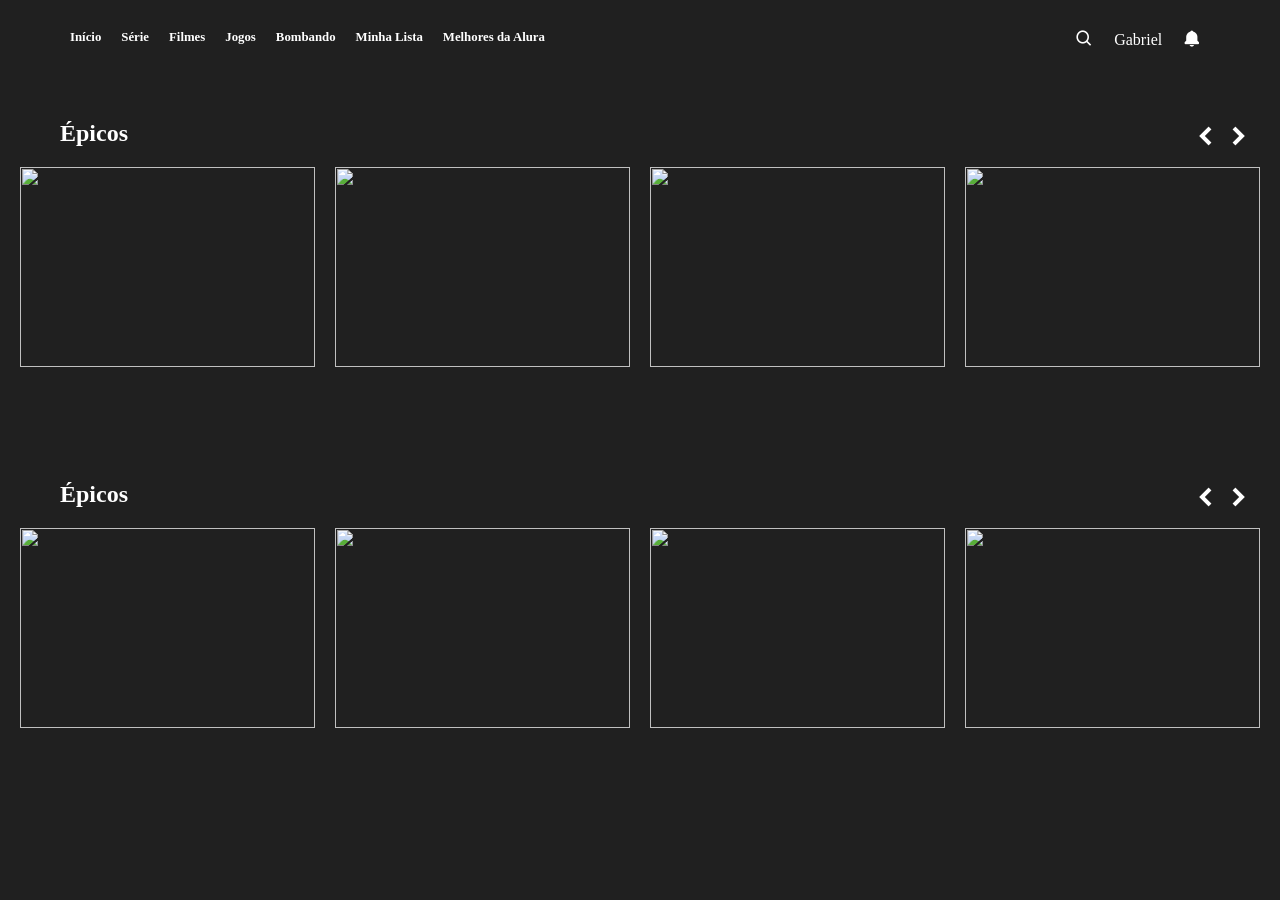
==== index.html @ 4fe4f34a "primeiro commit" ====
<!doctype html>
<html lang="pt-br">
  <head>
    <meta charset="UTF-8" />
    <meta name="viewport" content="width=device-width, initial-scale=1.0" />
    <title>Document</title>
    <link rel="stylesheet" href="style.css" />
    <link
      href="https://unpkg.com/boxicons@2.1.4/css/boxicons.min.css"
      rel="stylesheet"
    />
  </head>
  <body>
    <header>
      <div class="logo">
        <img
          src="https://agenciapnz.com/wp-content/uploads/Logo-Netflix-1024x430.png"
          alt=""
        />
      </div>

      <div class="menu">
        <ul>
          <li>Início</li>
          <li>Série</li>
          <li>Filmes</li>
          <li>Jogos</li>
          <li>Bombando</li>
          <li>Minha Lista</li>
          <li>Melhores da Alura</li>
        </ul>
      </div>

      <div class="menu-lateral-container">
        <div class="barra-pesquisa"><i class="bx bx-search"></i></div>

        <div class="name" id="name"><p>Gabriel</p></div>

        <div class="notificacao"><i class="bx bxs-bell"></i></div>

        <div class="icone-user">
          <img
            src="https://upload.wikimedia.org/wikipedia/commons/0/0b/Netflix-avatar.png"
            alt=""
          />
        </div>
      </div>
    </header>

    <main>
      <div class="container">
        <div class="titulo">
          <h2>Épicos</h2>
        </div>

        <div class="seta">
          <div class="esquerda"><i class="bx bxs-chevron-left"></i></div>
          <div class="direita"><i class="bx bxs-chevron-right"></i></div>
        </div>

        <div class="boxes">
          <div class="exibicao">
            <img
              src="https://img.odcdn.com.br/wp-content/uploads/2025/05/maze-runner-filmes-1920x1080.jpg"
              alt=""
            />
          </div>

          <div class="exibicao">
            <img
              src="https://disney.images.edge.bamgrid.com/ripcut-delivery/v2/variant/disney/af675c20-3a80-41ac-abcb-b669c3c44f63/compose?aspectRatio=1.78&format=webp&width=1200"
              alt=""
            />
          </div>

          <div class="exibicao">
            <img
              src="https://i.ytimg.com/vi/XSHjP9L0tWk/maxresdefault.jpg"
              alt=""
            />
          </div>

          <div class="exibicao">
            <img
              src="https://m.media-amazon.com/images/S/pv-target-images/dbd1c11119609081e7591e2b84380db0dfb2965503326d01acaa516fc80c0617._SX1080_FMjpg_.jpg"
              alt=""
            />
          </div>
        </div>
      </div>

      <div class="segundo-container">
        <div class="titulo">
          <h2>Épicos</h2>
        </div>

        <div class="seta">
          <div class="esquerda"><i class="bx bxs-chevron-left"></i></div>
          <div class="direita"><i class="bx bxs-chevron-right"></i></div>
        </div>

        <div class="boxes">
          <div class="exibicao">
            <img
              src="https://m.media-amazon.com/images/S/pv-target-images/da965f3ac7162bf10c0f8d99c7b33846fe7ca055e71ed0286732ecea974be565.jpg"
              alt=""
            />
          </div>

          <div class="exibicao">
            <img
              src="https://uploads.jovemnerd.com.br/wp-content/uploads/2024/07/the_boys_quarta_temporada_critica__l8nj292.jpg"
              alt=""
            />
          </div>

          <div class="exibicao">
            <img
              src="https://miro.medium.com/v2/resize:fit:1400/1*ELn2VylIgfDTb396AVS2FA.jpeg"
              alt=""
            />
          </div>

          <div class="exibicao">
            <img
              src="https://img.odcdn.com.br/wp-content/uploads/2024/08/Game-of-Thrones-1920x1080.jpg"
              alt=""
            />
          </div>
        </div>
      </div>
    </main>
  </body>
</html>
---- style.css ----
* {
  margin: 0;
  padding: 0;
  list-style: none;
  text-decoration: none;
  font-family: Sans-serif geométrica;
  box-sizing: border-box;
}

body {
  background-color: rgb(32, 32, 32);
  color: white;
}

header {
  position: fixed;
  display: flex;
  top: 0;
  left: 0;
  width: 100%;
  height: 9vh;
  z-index: 10;
  background-color: rgb(32, 32, 32);
}

.logo {
  display: flex;
  justify-content: flex-start;
  margin-left: 50px;
}

.logo img {
  width: 80%;
  height: auto;
}

.menu {
  display: flex;
  justify-content: flex-start;
  margin-left: 20px;
  margin-top: 30px;
}

.menu ul {
  display: flex;
  gap: 20px;
  color: white;
  font-size: 0.8rem;
  font-weight: 900;
}

.menu-lateral-container {
  position: absolute;
  width: 15%;
  height: 80%;
  right: 1%;
  top: 10%;
  display: flex;
  gap: 20px;
  align-items: center;
}

.barra-pesquisa i {
  font-size: 1.2rem;
}

.name {
  display: flex;
  white-space: nowrap;
  font-size: 1rem;
}

.notificacao {
  font-size: 1.2rem;
}

.icone-user img {
  width: 40%;
  border-radius: 50%;
}

main {
  position: relative;
  padding-top: 5em;
  height: auto;
}

.container {
  width: 100%;
  height: 20%;
  padding: 20px;
  position: relative;
}

.titulo,
.titulo h2 {
  margin: 20px;
  font-size: 1.5rem;
}

.seta {
  display: flex;
  position: absolute;
  right: 2%;
  top: 13%;
}

.seta i {
  font-size: 2rem;
  cursor: pointer;
}

.seta i:hover {
  background-color: rgba(199, 199, 199, 0.459);
  transition: 0.4s;
  border-radius: 50%;
  border: none;
}

.boxes {
  display: flex;
  gap: 20px;
  align-items: center;
}

.exibicao {
  flex: 1;
}

.exibicao img {
  width: 100%;
  height: 200px;
  object-fit: cover;
  cursor: pointer;
}

.segundo-container {
  padding: 20px;
  margin-top: 50px;
  position: relative;
}
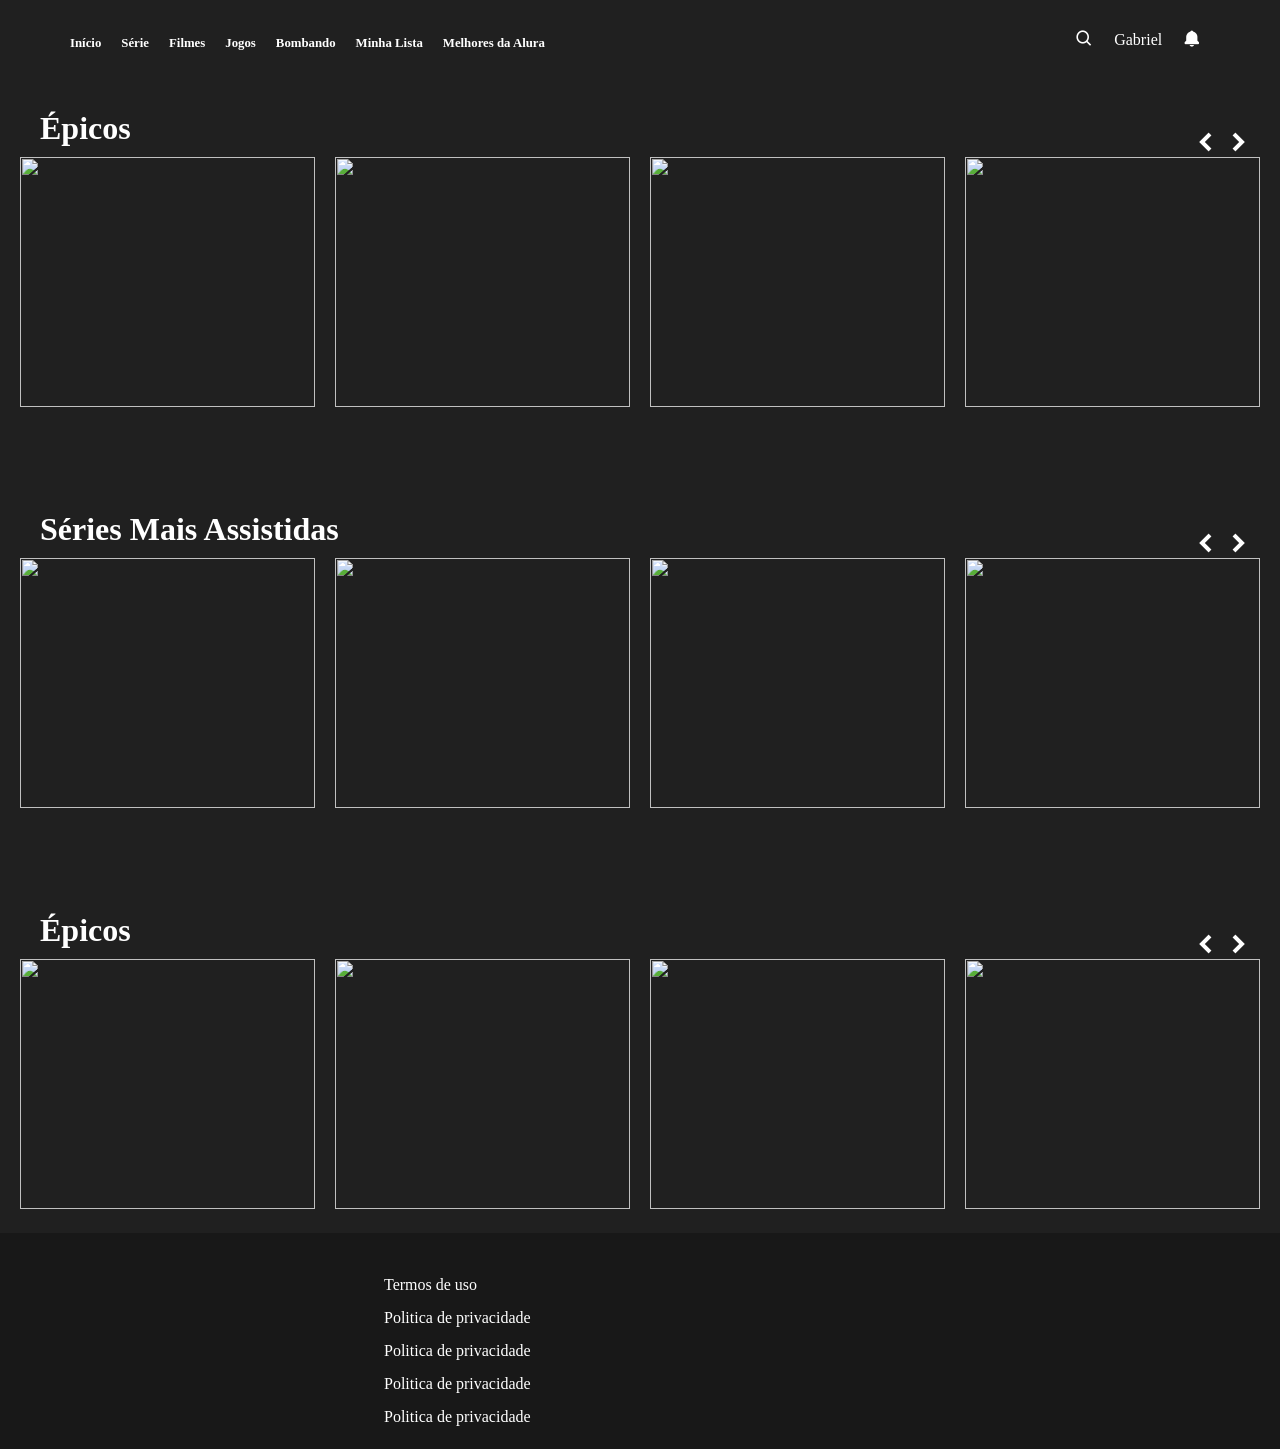
==== commit 50444afe: "segundo commit" ====
--- a/index.html
+++ b/index.html
@@ -91,6 +91,47 @@
 
       <div class="segundo-container">
         <div class="titulo">
+          <h2>Séries Mais Assistidas</h2>
+        </div>
+
+        <div class="seta">
+          <div class="esquerda"><i class="bx bxs-chevron-left"></i></div>
+          <div class="direita"><i class="bx bxs-chevron-right"></i></div>
+        </div>
+
+        <div class="boxes">
+          <div class="exibicao">
+            <img
+              src="https://m.media-amazon.com/images/S/pv-target-images/da965f3ac7162bf10c0f8d99c7b33846fe7ca055e71ed0286732ecea974be565.jpg"
+              alt=""
+            />
+          </div>
+
+          <div class="exibicao">
+            <img
+              src="https://uploads.jovemnerd.com.br/wp-content/uploads/2024/07/the_boys_quarta_temporada_critica__l8nj292.jpg"
+              alt=""
+            />
+          </div>
+
+          <div class="exibicao">
+            <img
+              src="https://miro.medium.com/v2/resize:fit:1400/1*ELn2VylIgfDTb396AVS2FA.jpeg"
+              alt=""
+            />
+          </div>
+
+          <div class="exibicao">
+            <img
+              src="https://img.odcdn.com.br/wp-content/uploads/2024/08/Game-of-Thrones-1920x1080.jpg"
+              alt=""
+            />
+          </div>
+        </div>
+      </div>
+
+      <div class="terceiro-container">
+        <div class="titulo">
           <h2>Épicos</h2>
         </div>
 
@@ -130,5 +171,17 @@
         </div>
       </div>
     </main>
+
+    <footer>
+      <div class="direitos">
+        <ul>
+          <a href="#"><li>Termos de uso</li></a>
+          <a href="#"><li>Politica de privacidade</li></a>
+          <a href="#"><li>Politica de privacidade</li></a>
+          <a href="#"><li>Politica de privacidade</li></a>
+          <a href="#"><li>Politica de privacidade</li></a>
+        </ul>
+      </div>
+    </footer>
   </body>
 </html>
--- a/style.css
+++ b/style.css
@@ -38,15 +38,25 @@
   display: flex;
   justify-content: flex-start;
   margin-left: 20px;
-  margin-top: 30px;
+  margin-top: 36px;
 }
 
 .menu ul {
   display: flex;
   gap: 20px;
   color: white;
+}
+
+.menu li {
+  cursor: pointer;
   font-size: 0.8rem;
   font-weight: 900;
+  transition: 0.3s;
+}
+
+.menu li:hover {
+  color: rgb(245, 3, 3);
+  transform: scale(1.1);
 }
 
 .menu-lateral-container {
@@ -75,7 +85,7 @@
 }
 
 .icone-user img {
-  width: 40%;
+  width: 30%;
   border-radius: 50%;
 }
 
@@ -94,8 +104,8 @@
 
 .titulo,
 .titulo h2 {
-  margin: 20px;
-  font-size: 1.5rem;
+  font-size: 2rem;
+  margin: 10px;
 }
 
 .seta {
@@ -129,13 +139,36 @@
 
 .exibicao img {
   width: 100%;
-  height: 200px;
+  height: 250px;
   object-fit: cover;
   cursor: pointer;
 }
 
-.segundo-container {
+.segundo-container,
+.terceiro-container {
   padding: 20px;
   margin-top: 50px;
   position: relative;
 }
+
+footer {
+  position: relative;
+  height: 24vh;
+  background-color: rgb(24, 24, 24);
+}
+
+.direitos {
+  position: absolute;
+  left: 30%;
+  top: 20%;
+}
+
+.direitos ul {
+  display: flex;
+  gap: 15px;
+  flex-direction: column;
+}
+
+.direitos a {
+  color: white;
+}
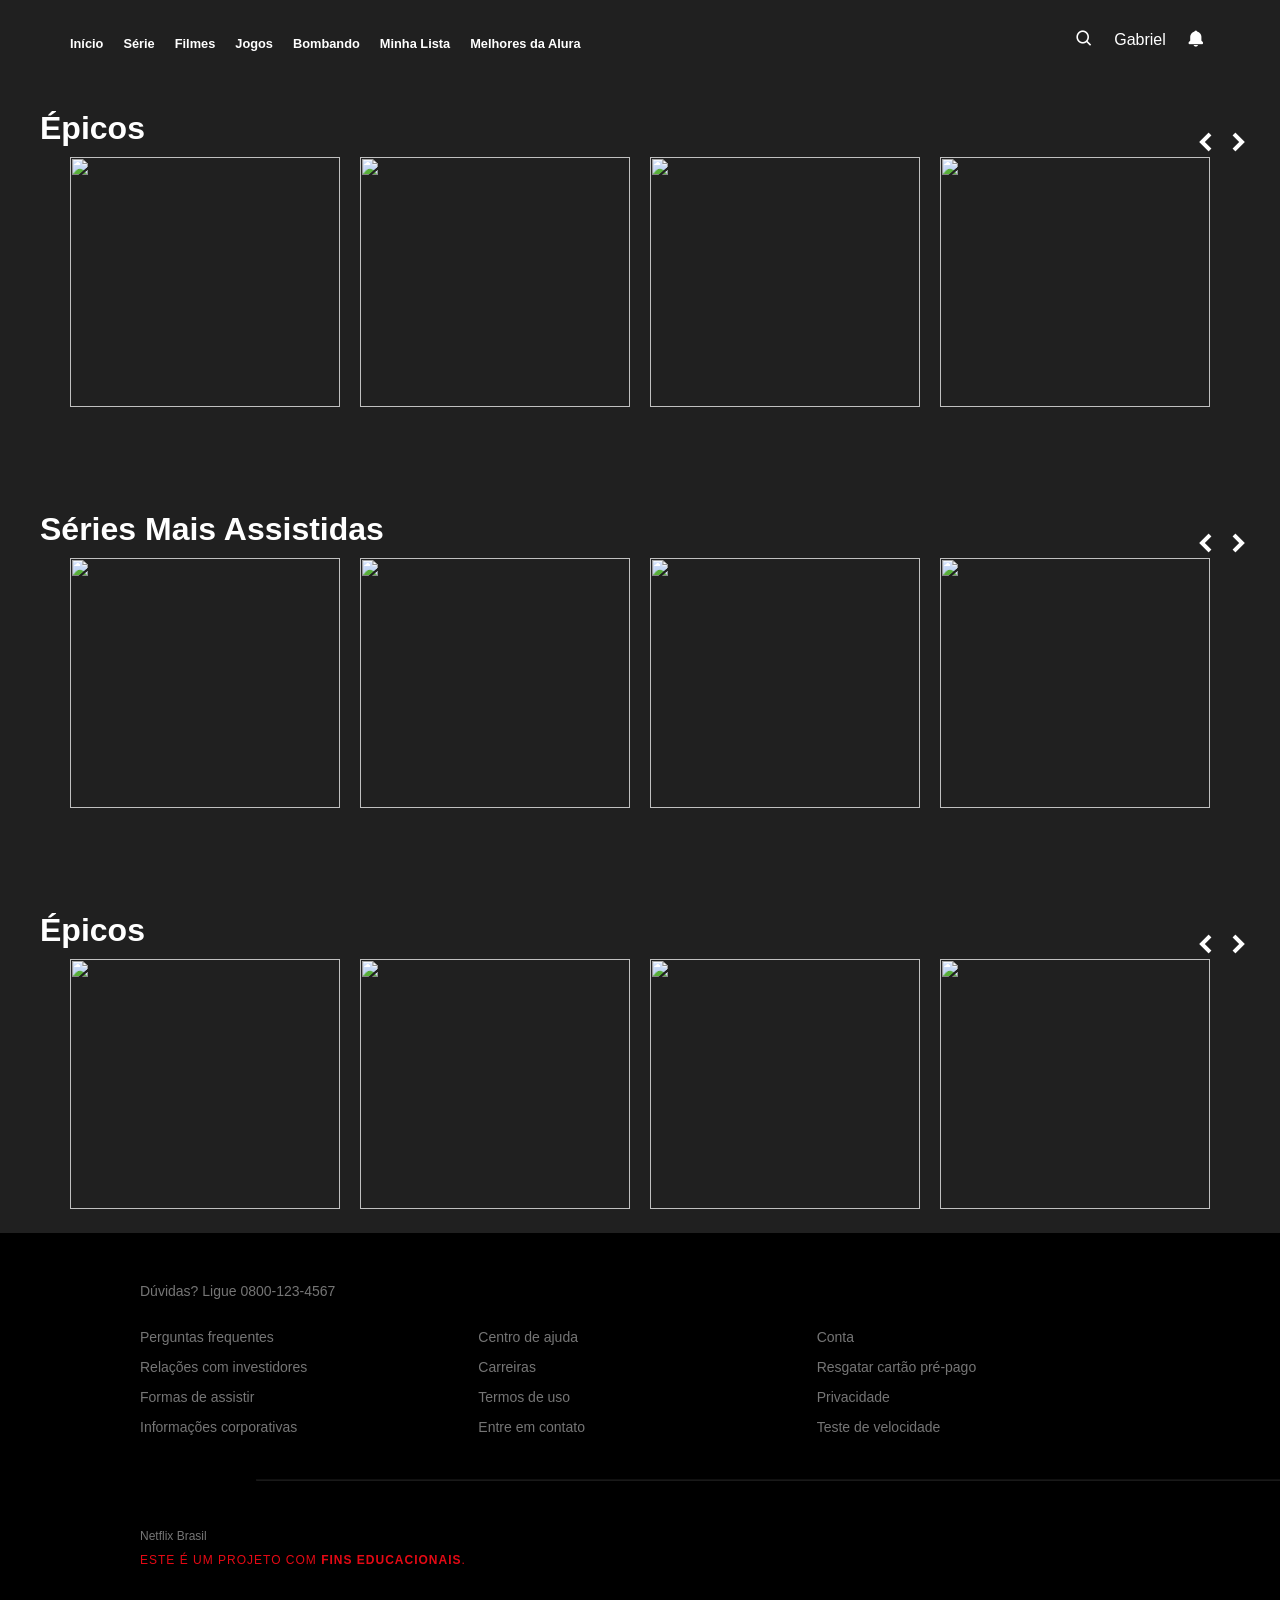
==== commit 5a0f6b43: "feat: adição do hover nos videos" ====
--- a/index.html
+++ b/index.html
@@ -45,6 +45,12 @@
           />
         </div>
       </div>
+
+      <div class="menu-responsivo">
+        <div class="icone-responsivo">
+          <i class="bx bx-menu"></i>
+        </div>
+      </div>
     </header>
 
     <main>
@@ -64,6 +70,8 @@
               src="https://img.odcdn.com.br/wp-content/uploads/2025/05/maze-runner-filmes-1920x1080.jpg"
               alt=""
             />
+
+            <div class="box-hover"></div>
           </div>
 
           <div class="exibicao">
@@ -71,6 +79,7 @@
               src="https://disney.images.edge.bamgrid.com/ripcut-delivery/v2/variant/disney/af675c20-3a80-41ac-abcb-b669c3c44f63/compose?aspectRatio=1.78&format=webp&width=1200"
               alt=""
             />
+            <div class="box-hover"></div>
           </div>
 
           <div class="exibicao">
@@ -78,6 +87,7 @@
               src="https://i.ytimg.com/vi/XSHjP9L0tWk/maxresdefault.jpg"
               alt=""
             />
+            <div class="box-hover"></div>
           </div>
 
           <div class="exibicao">
@@ -85,6 +95,7 @@
               src="https://m.media-amazon.com/images/S/pv-target-images/dbd1c11119609081e7591e2b84380db0dfb2965503326d01acaa516fc80c0617._SX1080_FMjpg_.jpg"
               alt=""
             />
+            <div class="box-hover"></div>
           </div>
         </div>
       </div>
@@ -172,15 +183,39 @@
       </div>
     </main>
 
-    <footer>
-      <div class="direitos">
-        <ul>
-          <a href="#"><li>Termos de uso</li></a>
-          <a href="#"><li>Politica de privacidade</li></a>
-          <a href="#"><li>Politica de privacidade</li></a>
-          <a href="#"><li>Politica de privacidade</li></a>
-          <a href="#"><li>Politica de privacidade</li></a>
-        </ul>
+    <footer class="footer-netflix">
+      <div class="footer-container">
+        <p class="footer-contact">Dúvidas? Ligue 0800-123-4567</p>
+
+        <div class="footer-links">
+          <ul class="footer-column">
+            <li><a href="#">Perguntas frequentes</a></li>
+            <li><a href="#">Relações com investidores</a></li>
+            <li><a href="#">Formas de assistir</a></li>
+            <li><a href="#">Informações corporativas</a></li>
+          </ul>
+          <ul class="footer-column">
+            <li><a href="#">Centro de ajuda</a></li>
+            <li><a href="#">Carreiras</a></li>
+            <li><a href="#">Termos de uso</a></li>
+            <li><a href="#">Entre em contato</a></li>
+          </ul>
+          <ul class="footer-column">
+            <li><a href="#">Conta</a></li>
+            <li><a href="#">Resgatar cartão pré-pago</a></li>
+            <li><a href="#">Privacidade</a></li>
+            <li><a href="#">Teste de velocidade</a></li>
+          </ul>
+        </div>
+
+        <hr />
+
+        <div class="footer-disclaimer">
+          <p>Netflix Brasil</p>
+          <p class="educational-tag">
+            Este é um projeto com <strong>fins educacionais</strong>.
+          </p>
+        </div>
       </div>
     </footer>
   </body>
--- a/style.css
+++ b/style.css
@@ -3,13 +3,17 @@
   padding: 0;
   list-style: none;
   text-decoration: none;
-  font-family: Sans-serif geométrica;
+  font-family: "Helvetica Neue", Helvetica, Arial, sans-serif;
   box-sizing: border-box;
 }
 
 body {
   background-color: rgb(32, 32, 32);
   color: white;
+}
+
+.menu-responsivo {
+  display: none;
 }
 
 header {
@@ -85,7 +89,7 @@
 }
 
 .icone-user img {
-  width: 30%;
+  width: 35px;
   border-radius: 50%;
 }
 
@@ -131,10 +135,12 @@
   display: flex;
   gap: 20px;
   align-items: center;
+  padding: 0 50px; /* Isso dá 50px de espaço na esquerda e na direita */
 }
 
 .exibicao {
   flex: 1;
+  position: relative;
 }
 
 .exibicao img {
@@ -144,6 +150,31 @@
   cursor: pointer;
 }
 
+.exibicao:hover img {
+  opacity: 0;
+}
+
+.box-hover {
+  position: absolute;
+  top: 0;
+  left: 10%;
+  width: 350px;
+  height: 35vh;
+  background-color: rgb(255, 255, 255);
+  border-radius: 12px;
+  opacity: 0;
+  transition: 0.2s;
+}
+
+.exibicao:hover,
+.box-hover:hover {
+  transition: 0.9s;
+  opacity: 1;
+  transform: scale(1.1);
+  cursor: pointer;
+}
+
+/* segunda area ____________________________________________ */
 .segundo-container,
 .terceiro-container {
   padding: 20px;
@@ -151,24 +182,88 @@
   position: relative;
 }
 
-footer {
-  position: relative;
-  height: 24vh;
-  background-color: rgb(24, 24, 24);
-}
-
-.direitos {
-  position: absolute;
-  left: 30%;
-  top: 20%;
-}
-
-.direitos ul {
-  display: flex;
+.footer-netflix {
+  background-color: #000;
+  color: #757575;
+  padding: 50px 5% 20px;
+
+  font-size: 14px;
+}
+
+.footer-container {
+  max-width: 1000px;
+  margin: 0 auto;
+}
+
+.footer-contact {
+  margin-bottom: 30px;
+}
+
+.footer-contact a {
+  color: #757575;
+}
+
+.footer-links {
+  display: grid;
+  grid-template-columns: repeat(1, 1fr);
   gap: 15px;
-  flex-direction: column;
-}
-
-.direitos a {
-  color: white;
-}
+  margin-bottom: 30px;
+}
+
+.footer-column li {
+  margin-bottom: 12px;
+}
+
+.footer-column a {
+  color: #757575;
+  display: inline-block;
+  position: relative;
+  padding-bottom: 2px;
+}
+
+hr {
+  position: absolute;
+  left: 20%;
+  width: 120vh;
+  opacity: 0.1;
+}
+
+.footer-column a::after {
+  content: "";
+  position: absolute;
+  bottom: 0;
+  left: 0;
+  width: 0;
+  height: 1px;
+  background-color: #757575;
+  transition: width 0.3s ease;
+}
+
+.footer-column a:hover::after {
+  width: 100%;
+}
+
+.footer-disclaimer {
+  margin-top: 80px;
+  font-size: 12px;
+}
+
+.educational-tag {
+  margin-top: 10px;
+  color: #e50914;
+  text-transform: uppercase;
+  letter-spacing: 1px;
+  margin-bottom: 50px;
+}
+
+@media (min-width: 600px) {
+  .footer-links {
+    grid-template-columns: repeat(3, 1fr);
+  }
+}
+
+@media (max-width: 800px) {
+  .menu {
+    display: none;
+  }
+}
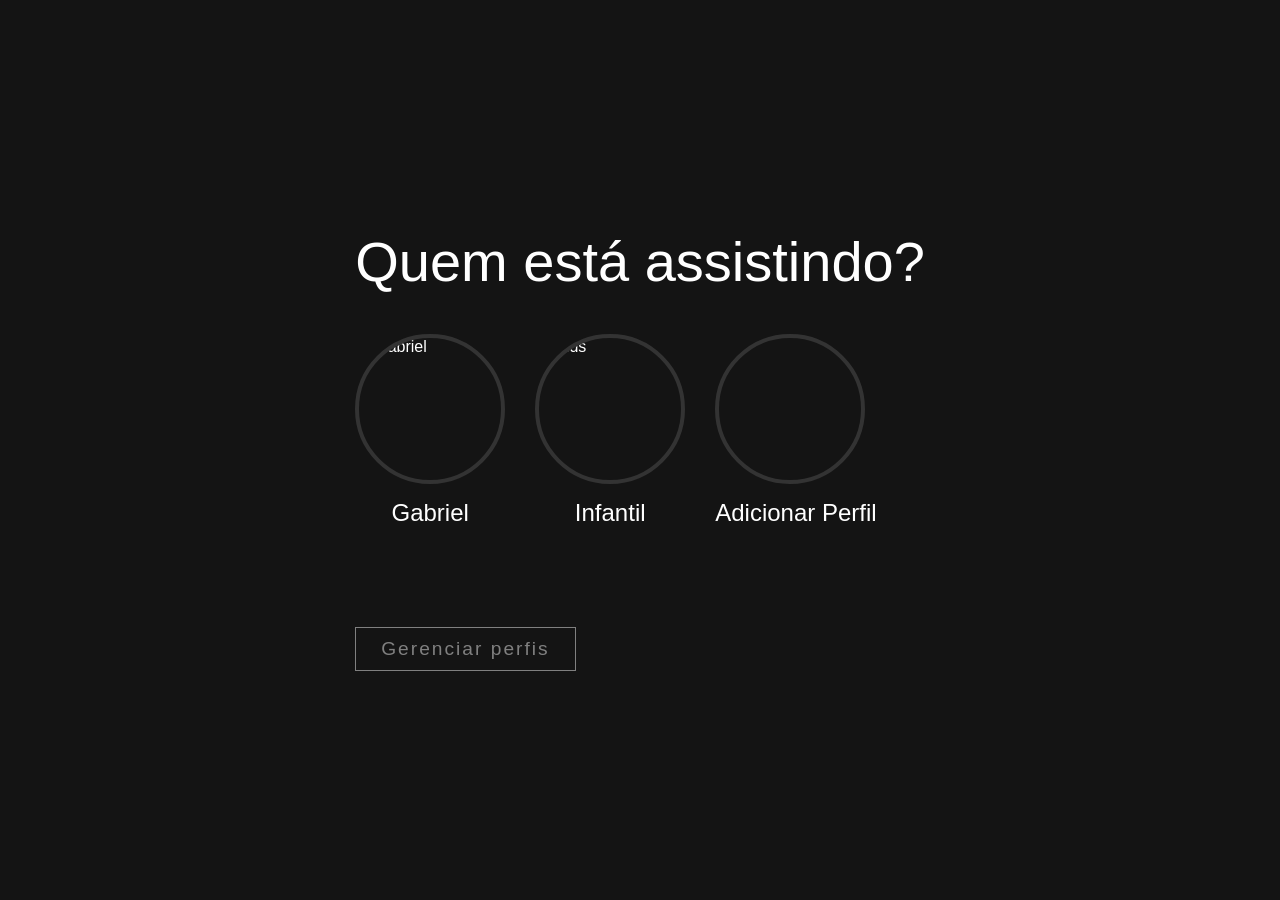
==== commit 1c16b7bb: "feat: tela de usuario e hover dos videos" ====
--- a/index.html
+++ b/index.html
@@ -1,222 +1,47 @@
 <!doctype html>
-<html lang="pt-br">
+<html lang="en">
   <head>
     <meta charset="UTF-8" />
     <meta name="viewport" content="width=device-width, initial-scale=1.0" />
     <title>Document</title>
-    <link rel="stylesheet" href="style.css" />
-    <link
-      href="https://unpkg.com/boxicons@2.1.4/css/boxicons.min.css"
-      rel="stylesheet"
-    />
+    <link rel="stylesheet" href="session.css" />
   </head>
   <body>
-    <header>
-      <div class="logo">
-        <img
-          src="https://agenciapnz.com/wp-content/uploads/Logo-Netflix-1024x430.png"
-          alt=""
-        />
-      </div>
+    <div id="profile-screen" class="profile-container">
+      <h1>Quem está assistindo?</h1>
 
-      <div class="menu">
-        <ul>
-          <li>Início</li>
-          <li>Série</li>
-          <li>Filmes</li>
-          <li>Jogos</li>
-          <li>Bombando</li>
-          <li>Minha Lista</li>
-          <li>Melhores da Alura</li>
-        </ul>
-      </div>
+      <div class="profiles-list">
+        <div class="profile-card" onclick="selectProfile('Gabriel')">
+          <div class="avatar-wrapper">
+            <img
+              src="https://mir-s3-cdn-cf.behance.net/project_modules/disp/1bdc9a33850498.56ba69ac2ba5b.png"
+              alt="Gabriel"
+            />
+          </div>
+          <span>Gabriel</span>
+        </div>
 
-      <div class="menu-lateral-container">
-        <div class="barra-pesquisa"><i class="bx bx-search"></i></div>
+        <div class="profile-card" onclick="selectProfile('Infantil')">
+          <div class="avatar-wrapper">
+            <img
+              src="https://i.pinimg.com/736x/ec/74/7a/ec747a688a5d6232663caaf114bad1c3.jpg"
+              alt="Kids"
+            />
+          </div>
+          <span>Infantil</span>
+        </div>
 
-        <div class="name" id="name"><p>Gabriel</p></div>
-
-        <div class="notificacao"><i class="bx bxs-bell"></i></div>
-
-        <div class="icone-user">
-          <img
-            src="https://upload.wikimedia.org/wikipedia/commons/0/0b/Netflix-avatar.png"
-            alt=""
-          />
+        <div class="profile-card">
+          <div class="avatar-wrapper add-profile">
+            <i class="bx bx-plus-circle"></i>
+          </div>
+          <span>Adicionar Perfil</span>
         </div>
       </div>
 
-      <div class="menu-responsivo">
-        <div class="icone-responsivo">
-          <i class="bx bx-menu"></i>
-        </div>
-      </div>
-    </header>
+      <button class="manage-profiles">Gerenciar perfis</button>
+    </div>
 
-    <main>
-      <div class="container">
-        <div class="titulo">
-          <h2>Épicos</h2>
-        </div>
-
-        <div class="seta">
-          <div class="esquerda"><i class="bx bxs-chevron-left"></i></div>
-          <div class="direita"><i class="bx bxs-chevron-right"></i></div>
-        </div>
-
-        <div class="boxes">
-          <div class="exibicao">
-            <img
-              src="https://img.odcdn.com.br/wp-content/uploads/2025/05/maze-runner-filmes-1920x1080.jpg"
-              alt=""
-            />
-
-            <div class="box-hover"></div>
-          </div>
-
-          <div class="exibicao">
-            <img
-              src="https://disney.images.edge.bamgrid.com/ripcut-delivery/v2/variant/disney/af675c20-3a80-41ac-abcb-b669c3c44f63/compose?aspectRatio=1.78&format=webp&width=1200"
-              alt=""
-            />
-            <div class="box-hover"></div>
-          </div>
-
-          <div class="exibicao">
-            <img
-              src="https://i.ytimg.com/vi/XSHjP9L0tWk/maxresdefault.jpg"
-              alt=""
-            />
-            <div class="box-hover"></div>
-          </div>
-
-          <div class="exibicao">
-            <img
-              src="https://m.media-amazon.com/images/S/pv-target-images/dbd1c11119609081e7591e2b84380db0dfb2965503326d01acaa516fc80c0617._SX1080_FMjpg_.jpg"
-              alt=""
-            />
-            <div class="box-hover"></div>
-          </div>
-        </div>
-      </div>
-
-      <div class="segundo-container">
-        <div class="titulo">
-          <h2>Séries Mais Assistidas</h2>
-        </div>
-
-        <div class="seta">
-          <div class="esquerda"><i class="bx bxs-chevron-left"></i></div>
-          <div class="direita"><i class="bx bxs-chevron-right"></i></div>
-        </div>
-
-        <div class="boxes">
-          <div class="exibicao">
-            <img
-              src="https://m.media-amazon.com/images/S/pv-target-images/da965f3ac7162bf10c0f8d99c7b33846fe7ca055e71ed0286732ecea974be565.jpg"
-              alt=""
-            />
-          </div>
-
-          <div class="exibicao">
-            <img
-              src="https://uploads.jovemnerd.com.br/wp-content/uploads/2024/07/the_boys_quarta_temporada_critica__l8nj292.jpg"
-              alt=""
-            />
-          </div>
-
-          <div class="exibicao">
-            <img
-              src="https://miro.medium.com/v2/resize:fit:1400/1*ELn2VylIgfDTb396AVS2FA.jpeg"
-              alt=""
-            />
-          </div>
-
-          <div class="exibicao">
-            <img
-              src="https://img.odcdn.com.br/wp-content/uploads/2024/08/Game-of-Thrones-1920x1080.jpg"
-              alt=""
-            />
-          </div>
-        </div>
-      </div>
-
-      <div class="terceiro-container">
-        <div class="titulo">
-          <h2>Épicos</h2>
-        </div>
-
-        <div class="seta">
-          <div class="esquerda"><i class="bx bxs-chevron-left"></i></div>
-          <div class="direita"><i class="bx bxs-chevron-right"></i></div>
-        </div>
-
-        <div class="boxes">
-          <div class="exibicao">
-            <img
-              src="https://m.media-amazon.com/images/S/pv-target-images/da965f3ac7162bf10c0f8d99c7b33846fe7ca055e71ed0286732ecea974be565.jpg"
-              alt=""
-            />
-          </div>
-
-          <div class="exibicao">
-            <img
-              src="https://uploads.jovemnerd.com.br/wp-content/uploads/2024/07/the_boys_quarta_temporada_critica__l8nj292.jpg"
-              alt=""
-            />
-          </div>
-
-          <div class="exibicao">
-            <img
-              src="https://miro.medium.com/v2/resize:fit:1400/1*ELn2VylIgfDTb396AVS2FA.jpeg"
-              alt=""
-            />
-          </div>
-
-          <div class="exibicao">
-            <img
-              src="https://img.odcdn.com.br/wp-content/uploads/2024/08/Game-of-Thrones-1920x1080.jpg"
-              alt=""
-            />
-          </div>
-        </div>
-      </div>
-    </main>
-
-    <footer class="footer-netflix">
-      <div class="footer-container">
-        <p class="footer-contact">Dúvidas? Ligue 0800-123-4567</p>
-
-        <div class="footer-links">
-          <ul class="footer-column">
-            <li><a href="#">Perguntas frequentes</a></li>
-            <li><a href="#">Relações com investidores</a></li>
-            <li><a href="#">Formas de assistir</a></li>
-            <li><a href="#">Informações corporativas</a></li>
-          </ul>
-          <ul class="footer-column">
-            <li><a href="#">Centro de ajuda</a></li>
-            <li><a href="#">Carreiras</a></li>
-            <li><a href="#">Termos de uso</a></li>
-            <li><a href="#">Entre em contato</a></li>
-          </ul>
-          <ul class="footer-column">
-            <li><a href="#">Conta</a></li>
-            <li><a href="#">Resgatar cartão pré-pago</a></li>
-            <li><a href="#">Privacidade</a></li>
-            <li><a href="#">Teste de velocidade</a></li>
-          </ul>
-        </div>
-
-        <hr />
-
-        <div class="footer-disclaimer">
-          <p>Netflix Brasil</p>
-          <p class="educational-tag">
-            Este é um projeto com <strong>fins educacionais</strong>.
-          </p>
-        </div>
-      </div>
-    </footer>
+    <script src="script.js"></script>
   </body>
 </html>
--- a/session.css
+++ b/session.css
@@ -0,0 +1,76 @@
+* {
+  margin: 0;
+  padding: 0;
+  box-sizing: border-box;
+}
+
+body {
+  height: 100vh;
+  display: flex;
+  flex-direction: column;
+  align-items: center;
+  justify-content: center;
+  background-color: #141414;
+  color: white;
+  font-family: "Helvetica Neue", Helvetica, Arial, sans-serif;
+}
+
+h1 {
+  font-size: 3.5rem;
+  font-weight: 500;
+  margin-bottom: 20px;
+}
+
+.profiles-list {
+  display: flex;
+  gap: 30px;
+  margin: 40px 0;
+}
+
+.avatar-wrapper {
+  width: 150px;
+  height: 150px;
+  border-radius: 50%;
+  overflow: hidden;
+  border: 4px solid #333;
+  transition: all 0.3s ease;
+  cursor: pointer;
+}
+
+.avatar-wrapper img {
+  width: 100%;
+  height: 100%;
+  object-fit: cover;
+}
+
+.profile-card:hover .avatar-wrapper {
+  border-color: white;
+  transform: scale(1.05);
+  box-shadow: 0 0 15px rgba(255, 255, 255, 0.2);
+}
+
+.profile-card span {
+  display: block;
+  text-align: center;
+  margin-top: 15px;
+  color: white;
+  font-size: 1.5rem;
+  transition: 0.3s;
+}
+
+.manage-profiles {
+  background: transparent;
+  color: #808080;
+  border: 1px solid #808080;
+  padding: 10px 25px;
+  font-size: 1.2rem;
+  letter-spacing: 2px;
+  cursor: pointer;
+  margin-top: 60px;
+  transition: 0.3s;
+}
+
+.manage-profiles:hover {
+  border-color: white;
+  color: white;
+}
